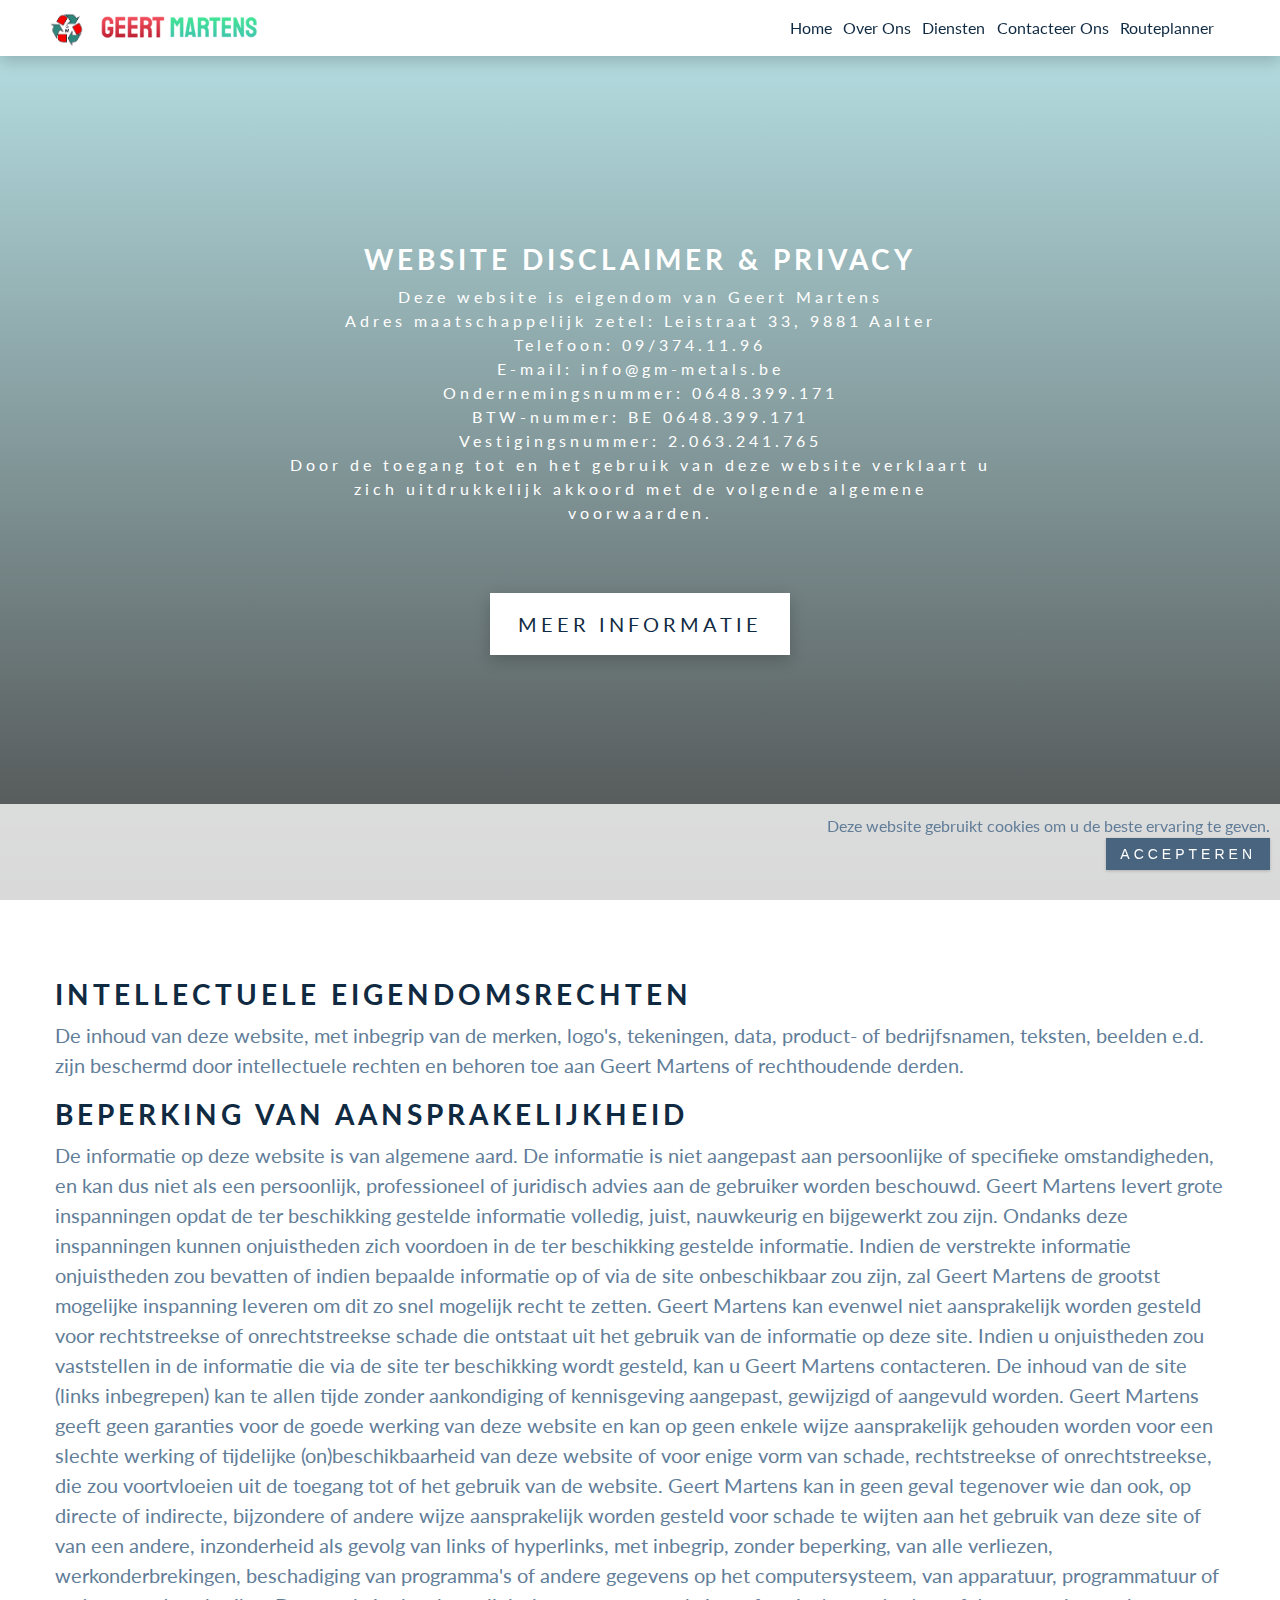
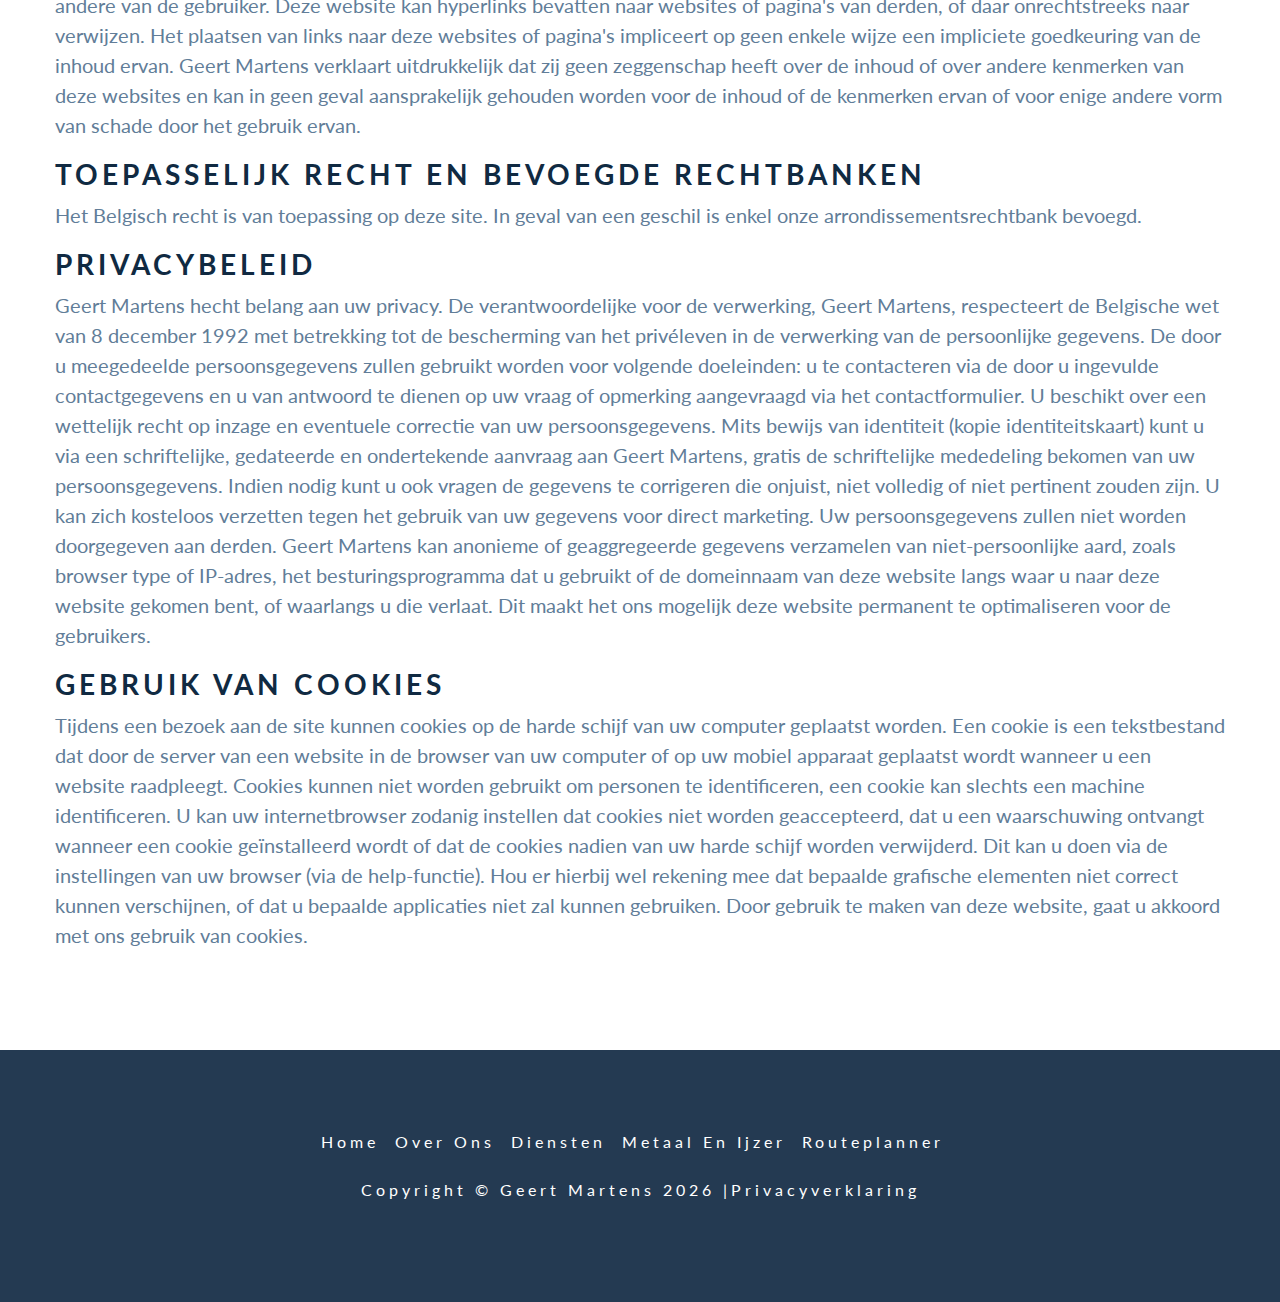
==== privacyverklaring.html @ 7d2346d0 "geert martens" ====
<!DOCTYPE html>
<html lang="en">
  <head>
    <meta charset="UTF-8" />
    <meta http-equiv="X-UA-Compatible" content="IE=edge" />
    <meta name="viewport" content="width=device-width, initial-scale=1.0" />
    <title>privacyverklaring</title>
    <!-- favicon -->
    <link rel="shortcut icon" href="./images/geert.ico" type="image/x-icon" />
    <link
      rel="stylesheet"
      href="./fontawesome-free-6.1.1-web/css/all.min.css"
    />
    <link rel="stylesheet" href="./styles.css" />
  </head>
  <body>
    <!-- header -->
    <header id="home">
      <!-- navbar -->
      <nav class="navbar">
        <div class="nav-center">
          <!-- nav header -->
          <div class="nav-header">
            <!-- the icon logo -->
            <img
              src="./images/logo geert martens.jpg"
              class="nav-logo"
              alt="geert martens logo"
            />
            <!-- woord geert martens -->
            <a href="index.html">
              <img
                src="./images/logologo.PNG"
                class="nav-logo-logo"
                alt="geert martens logo"
            /></a>
            <!-- button -->
            <button type="button" class="nav-toggle" id="nav-toggle">
              <i class="fa-solid fa-bars"></i>
            </button>
          </div>
          <!-- end of nav header -->
          <!-- nav links -->
          <ul class="nav-links" id="nav-links">
            <!-- single link -->
            <li>
              <a href="index.html" class="nav-link">Home</a>
            </li>
            <!-- end of single link -->
            <!-- second link -->
            <li>
              <a href="index.html#about" class="nav-link">Over Ons</a>
            </li>
            <!-- end of second link -->
            <!-- third link -->
            <li>
              <a href="index.html#services" class="nav-link">Diensten</a>
            </li>
            <!-- end of third link -->
            <!-- fourth link -->
            <li>
              <a href="index.html#contact-title" class="nav-link"
                >Contacteer Ons</a
              >
            </li>
            <!-- end of fourth link -->
            <li>
              <a
                href="https://www.google.be/maps/dir//Leistraat+33,+9881+Aalter/@51.104654,3.4652449,13z/data=!4m8!4m7!1m0!1m5!1m1!1s0x47c368f5a5707431:0x99f1cda81093c12d!2m2!1d3.5002638!2d51.1046473"
                target="_blank"
                class="nav-link"
                >Routeplanner</a
              >
            </li>
          </ul>
          <!-- end of head links -->
        </div>
      </nav>
      <!-- hero -->
      <div class="hero">
        <div class="hero-banner">
          <h3>WEBSITE DISCLAIMER & PRIVACY</h3>
          <p>
            Deze website is eigendom van Geert Martens <br />
            Adres maatschappelijk zetel: Leistraat 33, 9881 Aalter <br />
            Telefoon: 09/374.11.96 <br />
            E-mail: info@gm-metals.be <br />
            Ondernemingsnummer: 0648.399.171 <br />
            BTW-nummer: BE 0648.399.171 <br />
            Vestigingsnummer: 2.063.241.765 <br />
            Door de toegang tot en het gebruik van deze website verklaart u zich
            uitdrukkelijk akkoord met de volgende algemene voorwaarden.
          </p>
          <br />
          <br />
          <a href="#overons" class="btn hero-btn scroll-link"
            >Meer informatie</a
          >
        </div>
      </div>
    </header>
    <div id="cookieBanner">
      <p>
        Deze website gebruikt cookies om u de beste ervaring te geven. <br />
        <button class="btn" id="acceptCookies">Accepteren</button>
      </p>
    </div>
    <!-- about section -->
    <section class="section" id="about">
      <div class="section-center about-center">
        <h3 id="overons">INTELLECTUELE EIGENDOMSRECHTEN</h3>
        <p>
          De inhoud van deze website, met inbegrip van de merken, logo's,
          tekeningen, data, product- of bedrijfsnamen, teksten, beelden e.d.
          zijn beschermd door intellectuele rechten en behoren toe aan Geert
          Martens of rechthoudende derden.
        </p>
        <h3>BEPERKING VAN AANSPRAKELIJKHEID</h3>
        <p>
          De informatie op deze website is van algemene aard. De informatie is
          niet aangepast aan persoonlijke of specifieke omstandigheden, en kan
          dus niet als een persoonlijk, professioneel of juridisch advies aan de
          gebruiker worden beschouwd. Geert Martens levert grote inspanningen
          opdat de ter beschikking gestelde informatie volledig, juist,
          nauwkeurig en bijgewerkt zou zijn. Ondanks deze inspanningen kunnen
          onjuistheden zich voordoen in de ter beschikking gestelde informatie.
          Indien de verstrekte informatie onjuistheden zou bevatten of indien
          bepaalde informatie op of via de site onbeschikbaar zou zijn, zal
          Geert Martens de grootst mogelijke inspanning leveren om dit zo snel
          mogelijk recht te zetten. Geert Martens kan evenwel niet aansprakelijk
          worden gesteld voor rechtstreekse of onrechtstreekse schade die
          ontstaat uit het gebruik van de informatie op deze site. Indien u
          onjuistheden zou vaststellen in de informatie die via de site ter
          beschikking wordt gesteld, kan u Geert Martens contacteren. De inhoud
          van de site (links inbegrepen) kan te allen tijde zonder aankondiging
          of kennisgeving aangepast, gewijzigd of aangevuld worden. Geert
          Martens geeft geen garanties voor de goede werking van deze website en
          kan op geen enkele wijze aansprakelijk gehouden worden voor een
          slechte werking of tijdelijke (on)beschikbaarheid van deze website of
          voor enige vorm van schade, rechtstreekse of onrechtstreekse, die zou
          voortvloeien uit de toegang tot of het gebruik van de website. Geert
          Martens kan in geen geval tegenover wie dan ook, op directe of
          indirecte, bijzondere of andere wijze aansprakelijk worden gesteld
          voor schade te wijten aan het gebruik van deze site of van een andere,
          inzonderheid als gevolg van links of hyperlinks, met inbegrip, zonder
          beperking, van alle verliezen, werkonderbrekingen, beschadiging van
          programma's of andere gegevens op het computersysteem, van apparatuur,
          programmatuur of andere van de gebruiker. Deze website kan hyperlinks
          bevatten naar websites of pagina's van derden, of daar onrechtstreeks
          naar verwijzen. Het plaatsen van links naar deze websites of pagina's
          impliceert op geen enkele wijze een impliciete goedkeuring van de
          inhoud ervan. Geert Martens verklaart uitdrukkelijk dat zij geen
          zeggenschap heeft over de inhoud of over andere kenmerken van deze
          websites en kan in geen geval aansprakelijk gehouden worden voor de
          inhoud of de kenmerken ervan of voor enige andere vorm van schade door
          het gebruik ervan.
        </p>
        <h3>TOEPASSELIJK RECHT EN BEVOEGDE RECHTBANKEN</h3>
        <p>
          Het Belgisch recht is van toepassing op deze site. In geval van een
          geschil is enkel onze arrondissementsrechtbank bevoegd.
        </p>
        <h3>PRIVACYBELEID</h3>
        <p>
          Geert Martens hecht belang aan uw privacy. De verantwoordelijke voor
          de verwerking, Geert Martens, respecteert de Belgische wet van 8
          december 1992 met betrekking tot de bescherming van het privéleven in
          de verwerking van de persoonlijke gegevens. De door u meegedeelde
          persoonsgegevens zullen gebruikt worden voor volgende doeleinden: u te
          contacteren via de door u ingevulde contactgegevens en u van antwoord
          te dienen op uw vraag of opmerking aangevraagd via het
          contactformulier. U beschikt over een wettelijk recht op inzage en
          eventuele correctie van uw persoonsgegevens. Mits bewijs van
          identiteit (kopie identiteitskaart) kunt u via een schriftelijke,
          gedateerde en ondertekende aanvraag aan Geert Martens, gratis de
          schriftelijke mededeling bekomen van uw persoonsgegevens. Indien nodig
          kunt u ook vragen de gegevens te corrigeren die onjuist, niet volledig
          of niet pertinent zouden zijn. U kan zich kosteloos verzetten tegen
          het gebruik van uw gegevens voor direct marketing. Uw persoonsgegevens
          zullen niet worden doorgegeven aan derden. Geert Martens kan anonieme
          of geaggregeerde gegevens verzamelen van niet-persoonlijke aard, zoals
          browser type of IP-adres, het besturingsprogramma dat u gebruikt of de
          domeinnaam van deze website langs waar u naar deze website gekomen
          bent, of waarlangs u die verlaat. Dit maakt het ons mogelijk deze
          website permanent te optimaliseren voor de gebruikers.
        </p>
        <h3>GEBRUIK VAN COOKIES</h3>
        <p>
          Tijdens een bezoek aan de site kunnen cookies op de harde schijf van
          uw computer geplaatst worden. Een cookie is een tekstbestand dat door
          de server van een website in de browser van uw computer of op uw
          mobiel apparaat geplaatst wordt wanneer u een website raadpleegt.
          Cookies kunnen niet worden gebruikt om personen te identificeren, een
          cookie kan slechts een machine identificeren. U kan uw internetbrowser
          zodanig instellen dat cookies niet worden geaccepteerd, dat u een
          waarschuwing ontvangt wanneer een cookie geïnstalleerd wordt of dat de
          cookies nadien van uw harde schijf worden verwijderd. Dit kan u doen
          via de instellingen van uw browser (via de help-functie). Hou er
          hierbij wel rekening mee dat bepaalde grafische elementen niet correct
          kunnen verschijnen, of dat u bepaalde applicaties niet zal kunnen
          gebruiken. Door gebruik te maken van deze website, gaat u akkoord met
          ons gebruik van cookies.
        </p>
      </div>
    </section>
    <!-- footer -->
    <footer class="section footer">
      <!-- footer links -->
      <ul class="footer-links">
        <!-- single link -->
        <li>
          <a href="index.html" class="footer-link">Home</a>
        </li>
        <!-- end of single link -->
        <!-- second link -->
        <li>
          <a href="index.html#about" class="footer-link">Over ons</a>
        </li>
        <!-- end of second link -->
        <!-- third link -->
        <li>
          <a href="index.html#services" class="footer-link">Diensten</a>
        </li>
        <!-- end of third link -->
        <!-- fourth link -->
        <li>
          <a href="index.html#metal" class="footer-link">Metaal en ijzer</a>
        </li>
        <!-- end of fourth link -->
        <!-- fifth link -->
        <li>
          <a
            href="https://www.google.be/maps/dir//Leistraat+33,+9881+Aalter/@51.104654,3.4652449,13z/data=!4m8!4m7!1m0!1m5!1m1!1s0x47c368f5a5707431:0x99f1cda81093c12d!2m2!1d3.5002638!2d51.1046473"
            target="_blank"
            class="Routeplanner footer-link"
            >Routeplanner</a
          >
        </li>
        <!-- end of fifth link -->
      </ul>
      <!-- end of footer links -->
      <p class="copyright">
        copyright &copy; Geert Martens <span id="date"></span> |<a
          href="./privacyverklaring.html"
          class="Privacyverklaring"
          >Privacyverklaring</a
        >
      </p>
    </footer>
    <!-- end of footer -->
    <script src="./apps.js"></script>
  </body>
</html>
---- styles.css ----
/*
=============== 
Fonts
===============
*/
@import url("https://fonts.googleapis.com/css?family=Lato:400,700&display=swap");

/*
=============== 
Variables
===============
*/
/* linear-gradient(rgba(44, 174, 186, 0.329), rgba(0, 0, 0, 0.7)) */
:root {
  /* dark shades of primary color*/
  --clr-primary-1: hsl(184, 91%, 17%);
  --clr-primary-2: hsl(185, 84%, 25%);
  --clr-primary-3: hsl(185, 81%, 29%);
  --clr-primary-4: hsl(184, 77%, 34%);
  /* primary/main color */
  --clr-primary-5: hsl(185, 62%, 45%);
  /* lighter shades of primary color */
  --clr-primary-6: hsl(185, 57%, 50%);
  --clr-primary-7: hsl(184, 65%, 59%);
  --clr-primary-8: hsl(184, 80%, 74%);
  --clr-primary-9: hsl(185, 94%, 87%);
  --clr-primary-10: hsl(186, 100%, 94%);
  /* darkest grey - used for headings */
  --clr-grey-1: hsl(209, 61%, 16%);
  --clr-grey-2: hsl(211, 39%, 23%);
  --clr-grey-3: hsl(209, 34%, 30%);
  --clr-grey-4: hsl(209, 28%, 39%);
  /* grey used for paragraphs */
  --clr-grey-5: hsl(210, 22%, 49%);
  --clr-grey-6: hsl(209, 23%, 60%);
  --clr-grey-7: hsl(211, 27%, 70%);
  --clr-grey-8: hsl(210, 31%, 80%);
  --clr-grey-9: hsl(212, 33%, 89%);
  --clr-grey-10: hsl(210, 36%, 96%);
  --clr-white: white;
  --ff-primary: "Lato", sans-serif;
  --transition: all 0.3s linear;
  --spacing: 0.25rem;
  --radius: 0.5rem;
  --light-shadow: 0 5px 15px rgba(0, 0, 0, 0.1);
  --dark-shadow: 0 5px 15px rgba(0, 0, 0, 0.2);
}
/*
=============== 
Global Styles
===============
*/

* {
  margin: 0;
  padding: 0;
  box-sizing: border-box;
}
body {
  font-family: var(--ff-primary);
  background: var(--clr-white);
  color: var(--clr-grey-1);
  line-height: 1.5;
  font-size: 0.875rem;
}
ul {
  list-style-type: none;
}
a {
  text-decoration: none;
}
a:hover {
  color: var(--clr-grey-5);
  transition: var(--transition);
}

.Privacyverklaring {
  color: white;
}
.Privacyverklaring:visited {
  color: white;
}
/* footer routeplanner link  */

.Routeplanner {
  color: var(--clr-white);
  font-family: var(--ff-primary);
}
.Routeplanner:visited {
  color: var(--clr-white);
}
img:not(.nav-logo) {
  width: 100%;
  display: block;
}

h1,
h2,
h3,
h4 {
  letter-spacing: var(--spacing);
  text-transform: capitalize;
  line-height: 1.25;
  margin-bottom: 0.75rem;
}
h1 {
  font-size: 3rem;
}
h2 {
  font-size: 2rem;
}
h3 {
  font-size: 1.25rem;
}
h4 {
  font-size: 0.875rem;
}
p {
  margin-bottom: 1.25rem;
  color: var(--clr-grey-5);
}

@media screen and (min-width: 800px) {
  h1 {
    font-size: 4rem;
  }
  h2 {
    font-size: 2.5rem;
  }
  h3 {
    font-size: 1.75rem;
  }
  h4 {
    font-size: 1rem;
  }
  body {
    font-size: 1rem;
  }
  h1,
  h2,
  h3,
  h4 {
    line-height: 1;
  }
}
/*  global classes */

.btn {
  text-transform: uppercase;
  background: var(--clr-grey-4);
  color: var(--clr-white);
  padding: 0.375rem 0.75rem;
  letter-spacing: var(--spacing);
  display: inline-block;
  /* font-weight: 700; */
  -webkit-transition: var(--transition);
  transition: var(--transition);
  font-size: 0.875rem;
  border: 2px solid transparent;
  cursor: pointer;
  box-shadow: 0 1px 3px rgba(0, 0, 0, 0.2);
}
.btn:hover {
  color: var(--clr-white);
  background: var(--clr-grey-1);
}
.section {
  padding: 5rem 0;
}

.section-title {
  text-align: center;
  margin-bottom: 4rem;
}
.section-title h2 {
  text-transform: uppercase;
}
.section-title span {
  color: var(--clr-grey-5);
}
.section-center {
  width: 90vw;
  margin: 0 auto;
  max-width: 1170px;
}
@media screen and (min-width: 992px) {
  .section-center {
    width: 95vw;
  }
}
/*
=============== 
Navbar
===============
*/
.navbar {
  position: fixed;
  top: 0;
  left: 0;
  width: 100%;
  background: var(--clr-white);
  box-shadow: var(--dark-shadow);
  z-index: 2;
}
/* .nav-icons {
  display: none;
} */
.nav-center {
  width: 100%;
  max-width: 1170px;
  margin: 0 auto;
}
.nav-header {
  display: -webkit-box;
  display: flex;
  -webkit-box-pack: justify;
  justify-content: space-between;
  -webkit-box-align: center;
  align-items: center;
  padding: 1rem 2rem;
}
.nav-toggle {
  background: transparent;
  border: transparent;
  font-size: 1.5rem;
  color: var(--clr-grey-3);
  cursor: pointer;
  -webkit-transition: var(--transition);
  transition: var(--transition);
}
.nav-toggle:hover {
  -webkit-transform: scale(1.2);
  transform: scale(1.2);
}
/* look at this tomorrow morning */
.nav-link {
  display: block;
  padding: 1rem 2rem;
  text-transform: var(--spacing);
  -webkit-transition: var(--transition);
  transition: var(--transition);
  color: var(--clr-grey-1);
  cursor: pointer;
  font-size: 1rem;
}
.nav-link:hover {
  color: var(--clr-grey-1);
  background: var(--clr-grey-7);
  padding-left: 2.25rem;
}
/* 280px */
.nav-links {
  height: 0;
  overflow: hidden;
  -webkit-transition: var(--transition);
  transition: var(--transition);
}
.show-links {
  height: 280px;
}
.nav-logo {
  width: 2.5rem;
  margin-left: -0.5rem;
}
.nav-logo-logo {
  width: 2.5rem;
  height: 2.5rem;
  object-fit: scale-down;
}

@media screen and (min-width: 992px) {
  /* hide toggle button */
  .navbar {
    padding: 0.5rem 1rem;
  }
  .nav-toggle {
    display: none;
  }
  .nav-center {
    display: -webkit-box;
    display: flex;
    -webkit-box-pack: justify;
    justify-content: space-between;
    -webkit-box-align: center;
    align-items: center;
    /* optional */
    flex-wrap: wrap;
  }
  .nav-links {
    height: auto;
    display: -webkit-box;
    display: flex;
  }
  .nav-header {
    padding: 0 0;
  }
  .nav-link {
    padding: 0 0;
    margin-right: 0.7rem;
  }
  .nav-link:hover {
    padding: 0;
    color: var(--clr-grey-5);
    background: transparent;
  }
  .nav-icons {
    display: -webkit-box;
    display: flex;
  }
  .nav-icon {
    margin-right: 10.7rem;
    color: var(--clr-grey-5);
  }
}
/* LOGO IN MIDDLE BETTER */
@media screen and (min-width: 668px) {
  /* hide toggle button */
  .navbar {
    padding: 0.5rem 1rem;
  }
  .nav-toggle {
    display: none;
  }
  .nav-center {
    display: -webkit-box;
    display: flex;
    -webkit-box-pack: justify;
    justify-content: space-between;
    -webkit-box-align: center;
    align-items: center;
    /* optional */
    flex-wrap: wrap;
  }
  .nav-links {
    height: auto;
    display: -webkit-box;
    display: flex;
  }
  .nav-header {
    padding: 0 0;
  }
  .nav-link {
    padding: 0 0;
    margin-right: 0.7rem;
  }
  .nav-link:hover {
    padding: 0;
    color: var(--clr-grey-5);
    background: transparent;
  }
  .nav-icons {
    display: -webkit-box;
    display: flex;
  }
  .nav-icon {
    margin-right: 10.7rem;
    color: var(--clr-grey-5);
  }
}

/*
=============== 
Hero
===============
*/
.hero {
  min-height: 100vh;
  background: (
    linear,
    left top,
    left bottom,
    from(rgba(44, 174, 186, 0.329)),
    to(rgba(0, 0, 0, 0.7))
  );
  background: linear-gradient(rgba(44, 174, 186, 0.329), rgba(0, 0, 0, 0.7));
  display: -webkit-box;
  display: flex;
  -webkit-box-pack: center;
  justify-content: center;
  -webkit-box-align: center;
  align-items: center;
}
.hero-banner {
  text-align: center;
  color: var(--clr-white);
  padding: 0 3rem;
}
.hero-banner h1 {
  text-transform: uppercase;
}
.hero-banner p {
  max-width: 35rem;
  margin-left: auto;
  margin-right: auto;
  color: var(--clr-white);
  letter-spacing: var(--spacing);
}
.hero-btn {
  padding: 0.9rem 1.6rem;
  font-size: 1.25rem;
  background: var(--clr-white);
  color: var(--clr-grey-1);
  box-shadow: var(--dark-shadow);
}
.hero-btn:hover {
  background: transparent;
  color: var(--clr-white);
  border-color: var(--clr-white);
}
p.phone-number {
  margin-top: 2rem;
  font-size: larger;
  text-align: left;
}
p.phone-number-two {
  margin-top: 1.5rem;
}
/* for smaller screen phones and tablets */
@media screen and (min-width: 768px) {
  .hero {
    background: (
        linear,
        left top,
        left bottom,
        from(rgba(44, 174, 186, 0.329)),
        to(rgba(0, 0, 0, 0.7))
      ),
      url("../images/main.jpeg") center/cover no-repeat;
    background: linear-gradient(rgba(44, 174, 186, 0.329), rgba(0, 0, 0, 0.7)),
      url("../images/main.jpeg") center/cover no-repeat;
  }
  .hero-banner {
    padding: 0;
  }
  .hero-banner p {
    max-width: 45rem;
  }
}

/*
=============== 
About
===============
*/
/* section add to globals */
/* title add to globals */
/* section center add to globals */
.about-img,
.about-info {
  margin-bottom: 2rem;
}
/* this is to get lid van coberec en lid van ovam on 1 line */
.about-info h4 {
  display: inline;
}
.lid-van-ovam {
  float: right;
  padding-top: 0.5rem;
}
.btn-lid-van {
  float: right;
  /* button hight might need to change this later */
  margin-bottom: 1rem;
}
@media screen and (min-width: 992px) {
  .about-center {
    display: -webkit-box;
    display: flex;
    -webkit-box-pack: justify;
    justify-content: space-between;
    flex-wrap: wrap;
    font-size: 20px;
  }
  .about-img,
  .about-info {
    -webkit-box-flex: 0;
    flex: 0 0 calc(50% - 2rem);
    margin-bottom: 0;
    align-self: center;
  }
}
/*
=============== 
Services
===============
*/
.services {
  background: var(--clr-grey-10);
}
.service {
  text-align: center;
  margin-bottom: 3rem;
}
.service-text {
  max-width: 30rem;
  margin-left: auto;
  margin-right: auto;
}
.belangrijk {
  text-decoration: underline;
  color: #db3a4b;
}
@media screen and (min-width: 576px) {
  .services-center {
    display: -webkit-box;
    display: flex;
    -webkit-box-pack: justify;
    justify-content: space-between;
    flex-wrap: wrap;
  }
  .service {
    -webkit-box-flex: 0;
    flex: 0 0 calc(40% - 1rem);
    margin-bottom: 1rem;
  }
  @media screen and (min-width: 992px) {
  }
  /* kolommen wijder maken onder onze diensten */
  .service {
    -webkit-box-flex: 0;
    flex: 0 0 calc(40% - 1rem);
    margin-bottom: 10rem;
    font-size: 20px;
  }
  @media screen and (min-width: 1170px) {
  }
  .service {
    display: -webkit-box;
    display: flex;
    text-align: left;
    flex: 0 0 calc(40% - 1rem);
  }
  /* title at onze diensten */
  .service-title {
    margin-bottom: 1.5rem;
    font-size: 1.3rem;
  }
}
/*
=============== 
Metaal en ijzer
===============
*/
.metal-card {
  -webkit-transition: var(--transition);
  transition: var(--transition);
  background: var(--clr-grey-10);
  box-shadow: var(--light-shadow);
  margin-bottom: 2rem;
}
.metal-card:hover {
  box-shadow: var(--dark-shadow);
  -webkit-transform: scale(1.02);
  transform: scale(1.02);
}
.metal-img-container {
  position: relative;
}
.metal-img {
  height: 15rem;
  -o-object-fit: cover;
  object-fit: cover;
}
/* maybe remove if it doenst look nice its in the right 
down corner */
.metal-date {
  position: absolute;
  right: 0;
  bottom: 0;
  /* color for the text on top of the cards  */
  background: var(--clr-grey-8);
  margin-bottom: 0;
  color: var(--clr-grey-1);
  text-transform: capitalize;
  padding: 0.25rem 0.5rem;
}
.metal-info {
  padding: 1.25rem 0.5rem;
  font-size: large;
}

.metal-footer {
  display: -webkit-box;
  display: flex;
  -webkit-box-pack: justify;
  justify-content: space-between;
  flex-wrap: wrap;
  -webkit-box-align: center;
  align-items: center;
}
.metal-footer p {
  line-height: 0;
  margin-bottom: 0;
  text-transform: capitalize;
  color: var(--clr-grey-1);
}
.metal-btn {
  text-align: center;
}
@media screen and (min-width: 768px) {
  .metal-center {
    display: -webkit-box;
    display: flex;
    flex-wrap: wrap;
    -webkit-box-pack: justify;
    justify-content: space-between;
  }
  .metal-card {
    -webkit-box-flex: 0;
    flex: 0 0 calc(50% - 2rem);
  }
}
@media screen and (min-width: 1170px) {
  .metal-card {
    -webkit-box-flex: 0;
    flex: 0 0 calc(30% - 2rem);
  }
}
/*
=============== 
Contact
===============
*/
.contact {
  background: gray;
}
.contact-title {
  color: var(--clr-white);
}
.contact-title p {
  color: var(--clr-white);
}
.contact-form {
  display: -webkit-box;
  display: flex;
  flex-wrap: wrap;
  max-width: 28rem;
}
.form-control {
  -webkit-box-flex: 1;
  flex: 1 1 auto;
  color: var(--clr-grey-5);
}
.form-control,
.btn-submit {
  padding: 0.375rem 0.75rem;
  font-size: 1rem;
  line-height: 2rem;
  font-weight: 300;
  letter-spacing: var(--spacing);
  background: var(--clr-white);
  text-transform: capitalize;
  border: transparent;
}
.form-control::-webkit-input-placeholder {
  color: inherit;
}
.form-control::-moz-placeholder {
  color: inherit;
}
.form-control:-ms-input-placeholder {
  color: inherit;
}
.form-control::-ms-input-placeholder {
  color: inherit;
}
.form-control::placeholder {
  color: inherit;
}
.btn-submit {
  /* font-family: var(--ff-primary);
  margin-left: 0.5rem;
  background: var(--clr-grey-5);
  color: var(--clr-grey-2);
  cursor: pointer;
  transition: var(--transition); */
  text-transform: uppercase;
  background: var(--clr-grey-4);
  color: var(--clr-white);
  padding: 0.375rem 1.31rem;
  letter-spacing: var(--spacing);
  -webkit-transition: var(--transition);
  transition: var(--transition);
  cursor: pointer;
}
.btn-submit:hover {
  background: var(--clr-grey-1);
  color: var(--clr-white);
  box-shadow: var(--dark-shadow);
}

@media screen and (min-width: 992px) {
  .contact-center {
    display: -webkit-box;
    display: flex;
    -webkit-box-pack: justify;
    justify-content: space-between;
    -webkit-box-orient: horizontal;
    -webkit-box-direction: normal;
    flex-direction: row;
    flex-wrap: wrap;
    align-content: stretch;
    -webkit-box-align: center;
    align-items: center;
  }
  .contact-form {
    /* align-self: flex-start; */
    -webkit-box-flex: 0;
    flex: 0 1 auto;
    max-width: 100%;
    padding-left: 2rem;
    margin-right: 15rem;

    width: 1rem;
    font-size: larger;
  }
  .contact-area {
    display: -webkit-box;
    display: flex;
    flex-wrap: wrap;
    font-size: larger;
  }
}

@media screen and (min-width: 768px) {
  .contact-center {
    display: -webkit-box;
    display: flex;
    -webkit-box-pack: justify;
    justify-content: space-between;
    -webkit-box-orient: horizontal;
    -webkit-box-direction: normal;
    flex-direction: row;
    flex-wrap: wrap;
    align-content: stretch;
    -webkit-box-align: center;
    align-items: center;
  }
  .contact-form {
    align-self: flex-start;
    -webkit-box-flex: 0;
    flex: 0 1 auto;
    max-width: 100%;
    padding-left: 2rem;
    margin-right: auto;
    margin-left: auto;

    width: 1rem;
    font-size: larger;
  }
  .contact-area {
    display: -webkit-box;
    display: flex;
    flex-wrap: wrap;
    font-size: larger;
  }
}
@media screen and (min-width: 280px) {
  .contact-center {
    display: -webkit-box;
    display: flex;
    flex-wrap: wrap;
    -webkit-box-pack: justify;
    justify-content: space-between;
    -webkit-box-orient: horizontal;
    -webkit-box-direction: normal;
    flex-direction: row;

    align-content: stretch;
    -webkit-box-align: center;
    align-items: center;
  }
  .contact-form {
    align-self: flex-start;
    -webkit-box-flex: 0;
    flex: 0 1 auto;
    max-width: 100%;
    padding-left: 2rem;
    /* margin-right: 20rem; */
    margin-left: 0.2rem;
    width: 2rem;
    font-size: larger;
  }
  .contact-area {
    display: -webkit-box;
    display: flex;
    flex-wrap: wrap;
    font-size: larger;
  }
}

/*
=============== 
Gallery
===============
*/

/*
=============== 
Footer
===============
*/
.footer {
  background: var(--clr-grey-2);
  text-align: center;
  padding-left: 2rem;
  padding-right: 2rem;
}
.footer-links {
  display: -webkit-box;
  display: flex;
  -webkit-box-pack: center;
  justify-content: center;
  margin-bottom: 1.5rem;
  flex-wrap: wrap;
}
.footer-link {
  color: var(--clr-white);
  text-transform: capitalize;
  font-size: 1rem;
  margin-right: 1rem;
  letter-spacing: var(--spacing);
  -webkit-transition: var(--transition);
  transition: var(--transition);
}
.footer-link:hover {
  color: var(--clr-grey-5);
}
.copyright {
  text-transform: capitalize;
  letter-spacing: var(--spacing);
  color: var(--clr-white);
}
/* hr {
  width: 25%;
  height: 0px;
  border-style: dotted;
  border-bottom: 1px;
  border-width: 20px;
  margin-left: 10rem;
} */

.service-text left {
  position: absolute;
  padding: 200px;
}

/* 
----------------------
COOKIES
---------------------- */
#cookieBanner {
  display: block;
  position: fixed;
  bottom: 0;
  left: 0;
  right: 0;
  background-color: rgba(255, 255, 255, 0.788);
  padding: 10px;
  text-align: right;
  z-index: 100000;
}
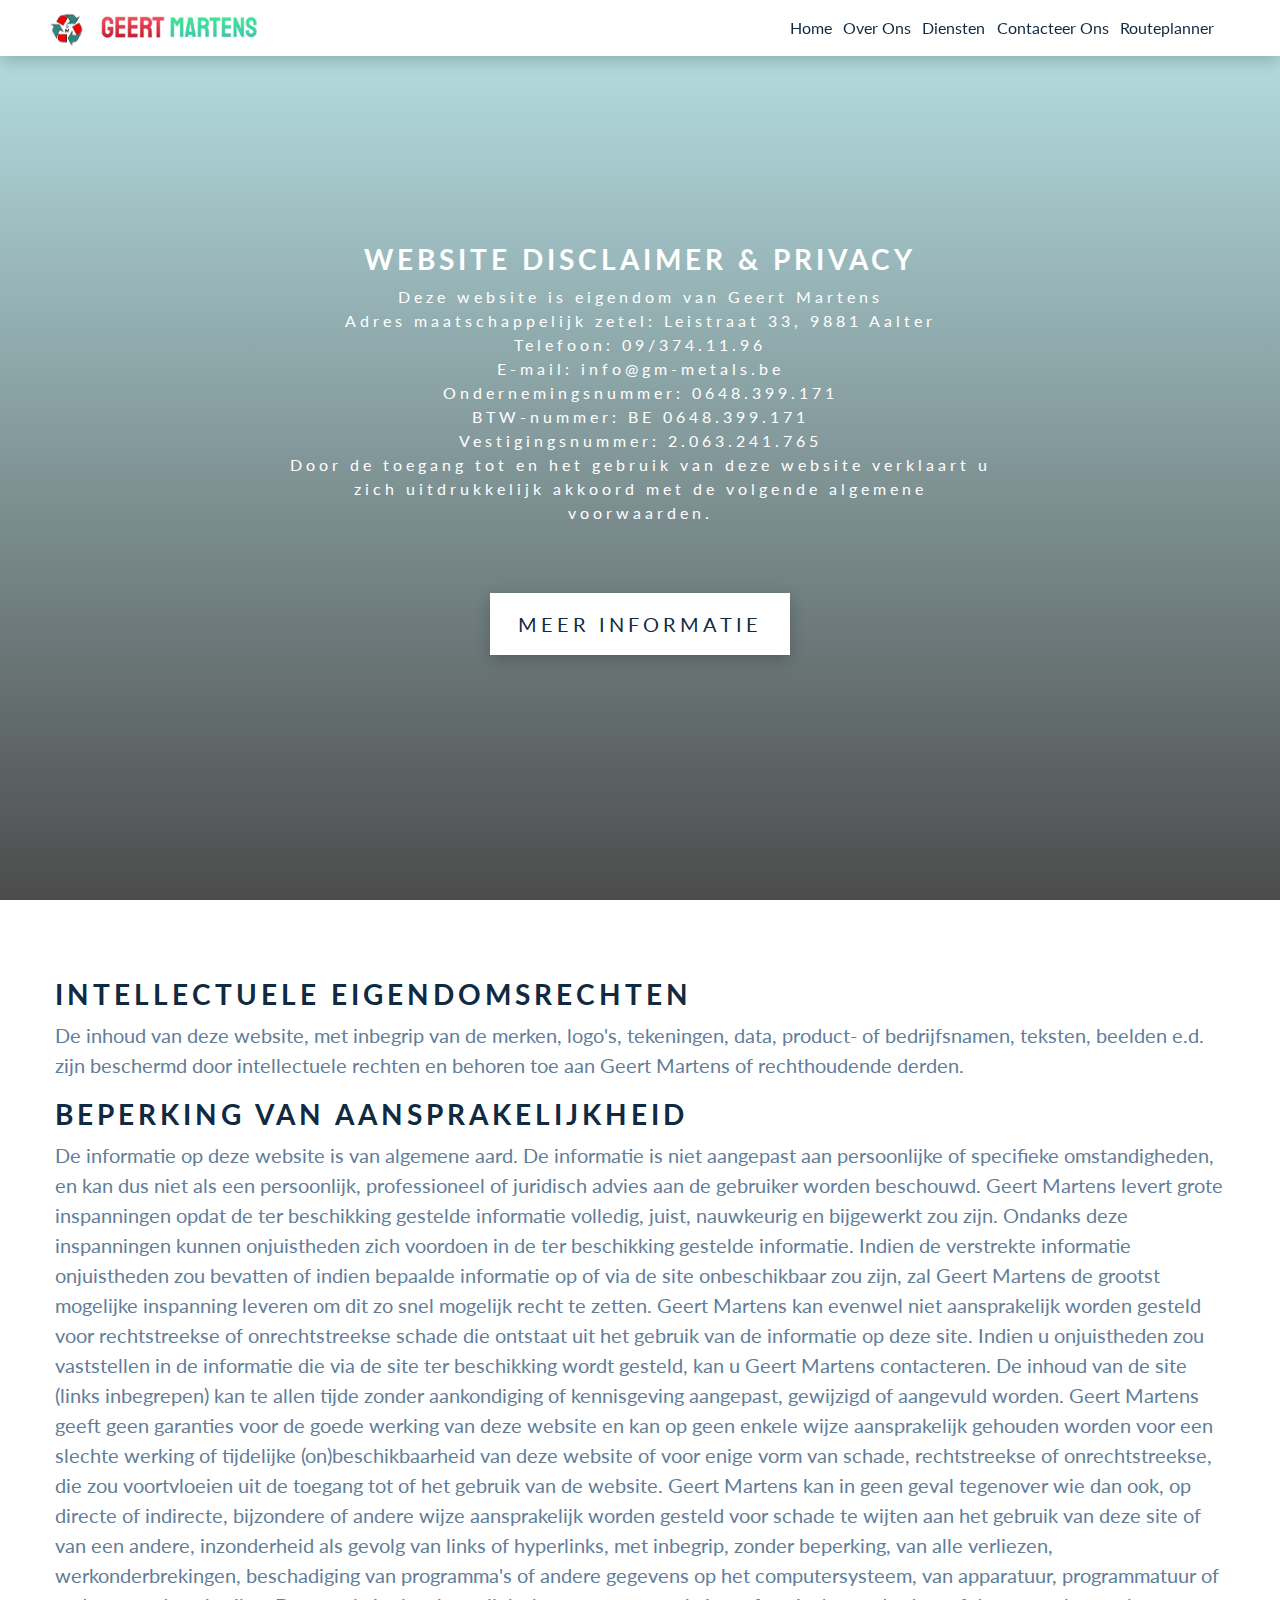
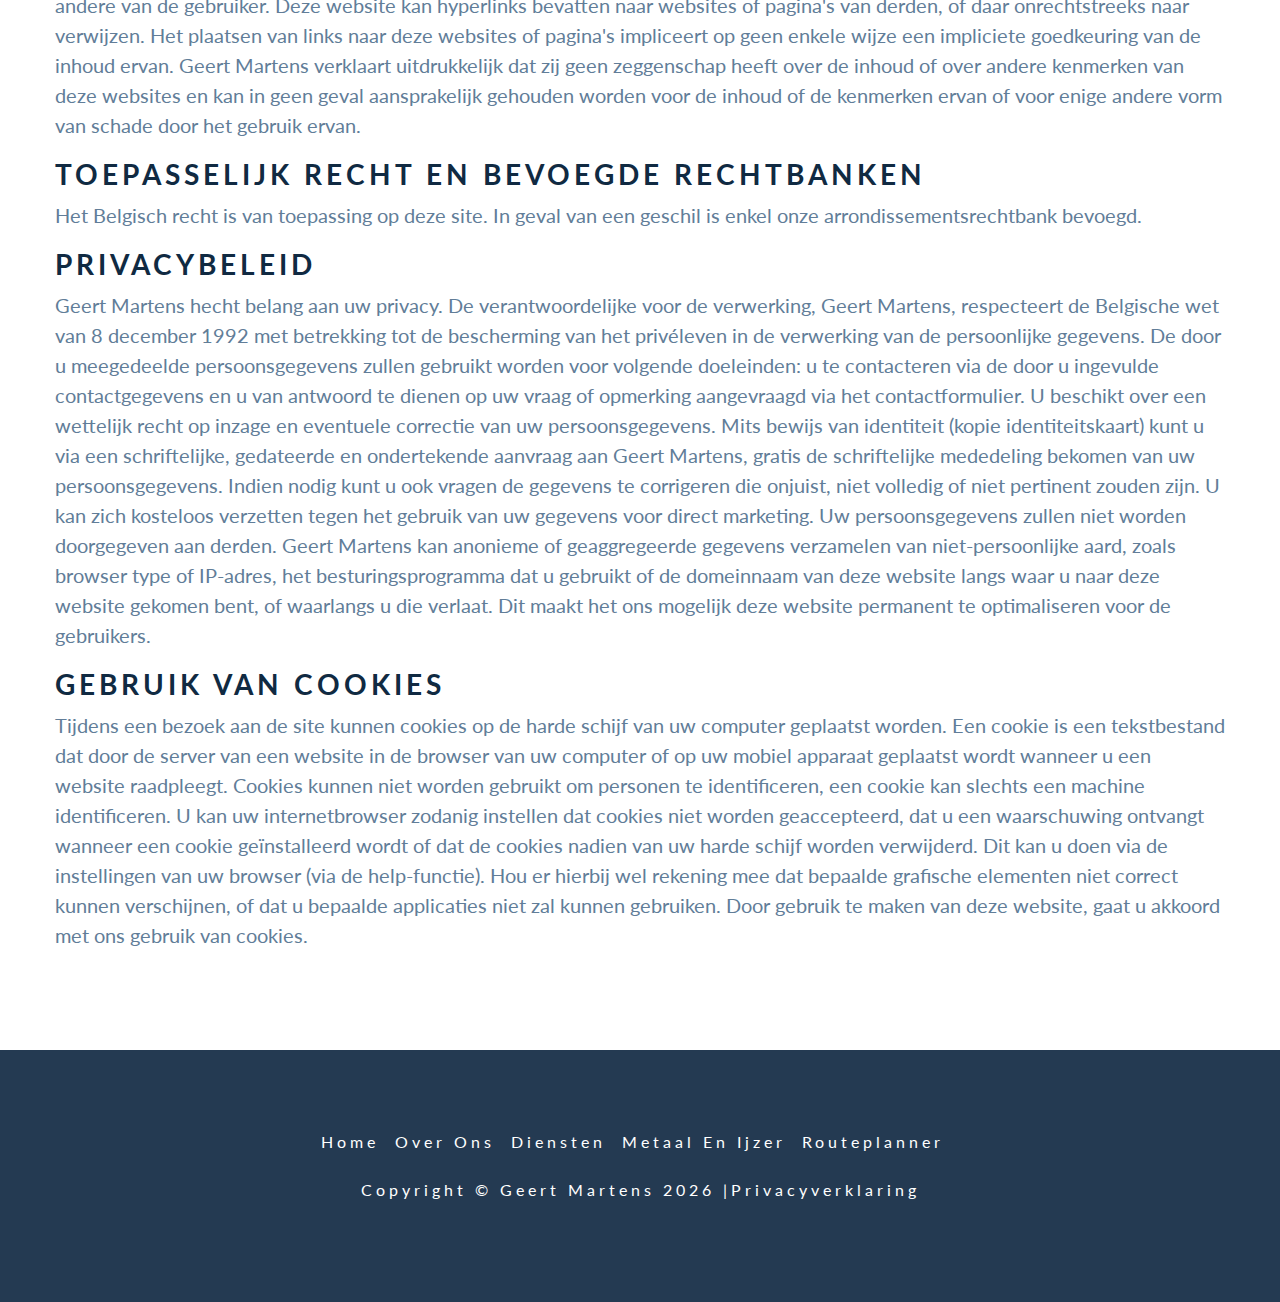
==== commit 78a2fb91: "adjusting cookie banner and css" ====
--- a/privacyverklaring.html
+++ b/privacyverklaring.html
@@ -99,12 +99,6 @@
         </div>
       </div>
     </header>
-    <div id="cookieBanner">
-      <p>
-        Deze website gebruikt cookies om u de beste ervaring te geven. <br />
-        <button class="btn" id="acceptCookies">Accepteren</button>
-      </p>
-    </div>
     <!-- about section -->
     <section class="section" id="about">
       <div class="section-center about-center">
--- a/styles.css
+++ b/styles.css
@@ -1,14 +1,14 @@
 /*
-=============== 
+--------------- 
 Fonts
-===============
+---------------
 */
 @import url("https://fonts.googleapis.com/css?family=Lato:400,700&display=swap");
 
 /*
-=============== 
+--------------- 
 Variables
-===============
+---------------
 */
 /* linear-gradient(rgba(44, 174, 186, 0.329), rgba(0, 0, 0, 0.7)) */
 :root {
@@ -46,9 +46,9 @@
   --dark-shadow: 0 5px 15px rgba(0, 0, 0, 0.2);
 }
 /*
-=============== 
+--------------- 
 Global Styles
-===============
+---------------
 */
 
 * {
@@ -152,7 +152,6 @@
   padding: 0.375rem 0.75rem;
   letter-spacing: var(--spacing);
   display: inline-block;
-  /* font-weight: 700; */
   -webkit-transition: var(--transition);
   transition: var(--transition);
   font-size: 0.875rem;
@@ -189,9 +188,9 @@
   }
 }
 /*
-=============== 
+--------------- 
 Navbar
-===============
+---------------
 */
 .navbar {
   position: fixed;
@@ -202,9 +201,7 @@
   box-shadow: var(--dark-shadow);
   z-index: 2;
 }
-/* .nav-icons {
-  display: none;
-} */
+
 .nav-center {
   width: 100%;
   max-width: 1170px;
@@ -232,7 +229,7 @@
   -webkit-transform: scale(1.2);
   transform: scale(1.2);
 }
-/* look at this tomorrow morning */
+
 .nav-link {
   display: block;
   padding: 1rem 2rem;
@@ -312,7 +309,7 @@
     color: var(--clr-grey-5);
   }
 }
-/* LOGO IN MIDDLE BETTER */
+/* LOGO IN MIDDLE */
 @media screen and (min-width: 668px) {
   /* hide toggle button */
   .navbar {
@@ -359,9 +356,9 @@
 }
 
 /*
-=============== 
+--------------- 
 Hero
-===============
+---------------
 */
 .hero {
   min-height: 100vh;
@@ -438,9 +435,9 @@
 }
 
 /*
-=============== 
+--------------- 
 About
-===============
+---------------
 */
 /* section add to globals */
 /* title add to globals */
@@ -459,7 +456,6 @@
 }
 .btn-lid-van {
   float: right;
-  /* button hight might need to change this later */
   margin-bottom: 1rem;
 }
 @media screen and (min-width: 992px) {
@@ -480,9 +476,9 @@
   }
 }
 /*
-=============== 
+--------------- 
 Services
-===============
+---------------
 */
 .services {
   background: var(--clr-grey-10);
@@ -537,9 +533,9 @@
   }
 }
 /*
-=============== 
+--------------- 
 Metaal en ijzer
-===============
+---------------
 */
 .metal-card {
   -webkit-transition: var(--transition);
@@ -561,8 +557,7 @@
   -o-object-fit: cover;
   object-fit: cover;
 }
-/* maybe remove if it doenst look nice its in the right 
-down corner */
+
 .metal-date {
   position: absolute;
   right: 0;
@@ -617,9 +612,9 @@
   }
 }
 /*
-=============== 
+--------------- 
 Contact
-===============
+---------------
 */
 .contact {
   background: gray;
@@ -668,12 +663,6 @@
   color: inherit;
 }
 .btn-submit {
-  /* font-family: var(--ff-primary);
-  margin-left: 0.5rem;
-  background: var(--clr-grey-5);
-  color: var(--clr-grey-2);
-  cursor: pointer;
-  transition: var(--transition); */
   text-transform: uppercase;
   background: var(--clr-grey-4);
   color: var(--clr-white);
@@ -704,7 +693,6 @@
     align-items: center;
   }
   .contact-form {
-    /* align-self: flex-start; */
     -webkit-box-flex: 0;
     flex: 0 1 auto;
     max-width: 100%;
@@ -776,7 +764,6 @@
     flex: 0 1 auto;
     max-width: 100%;
     padding-left: 2rem;
-    /* margin-right: 20rem; */
     margin-left: 0.2rem;
     width: 2rem;
     font-size: larger;
@@ -790,15 +777,15 @@
 }
 
 /*
-=============== 
+--------------- 
 Gallery
-===============
-*/
-
-/*
-=============== 
+---------------
+*/
+
+/*
+--------------- 
 Footer
-===============
+---------------
 */
 .footer {
   background: var(--clr-grey-2);
@@ -831,14 +818,6 @@
   letter-spacing: var(--spacing);
   color: var(--clr-white);
 }
-/* hr {
-  width: 25%;
-  height: 0px;
-  border-style: dotted;
-  border-bottom: 1px;
-  border-width: 20px;
-  margin-left: 10rem;
-} */
 
 .service-text left {
   position: absolute;
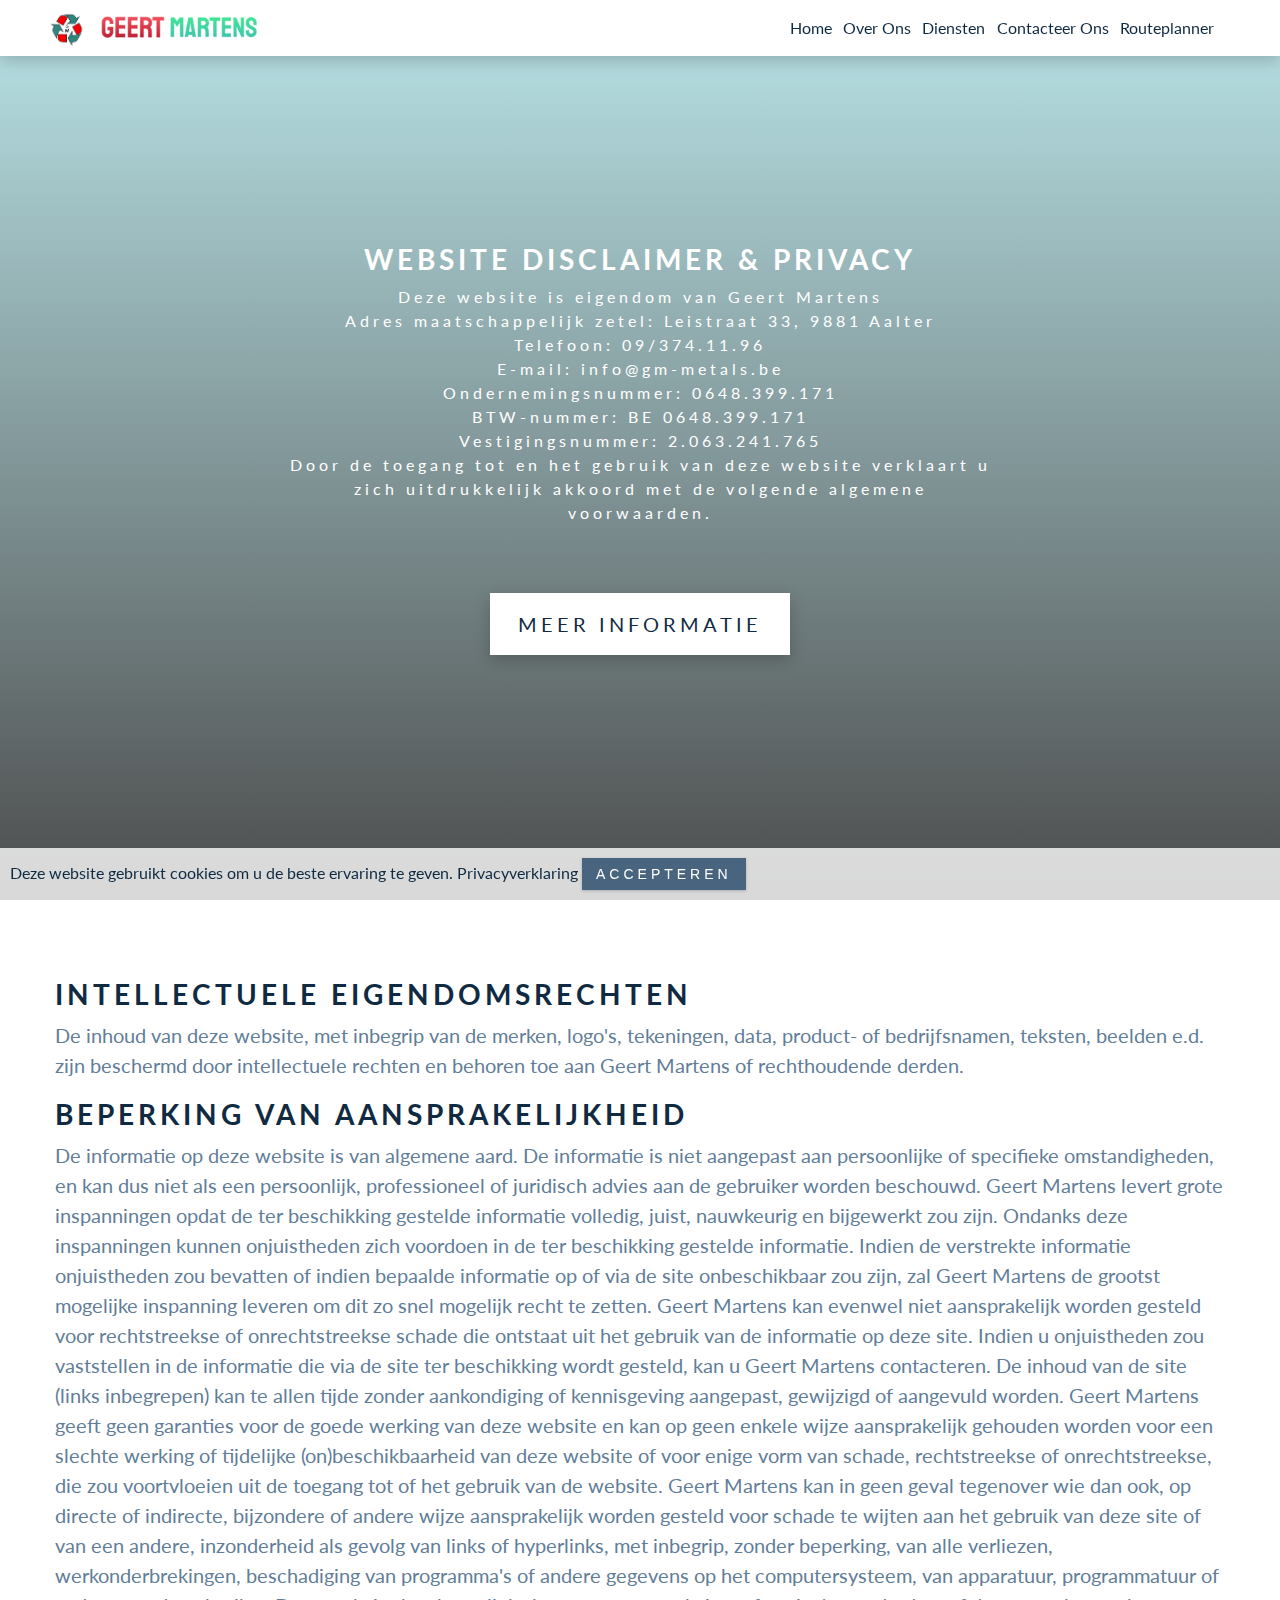
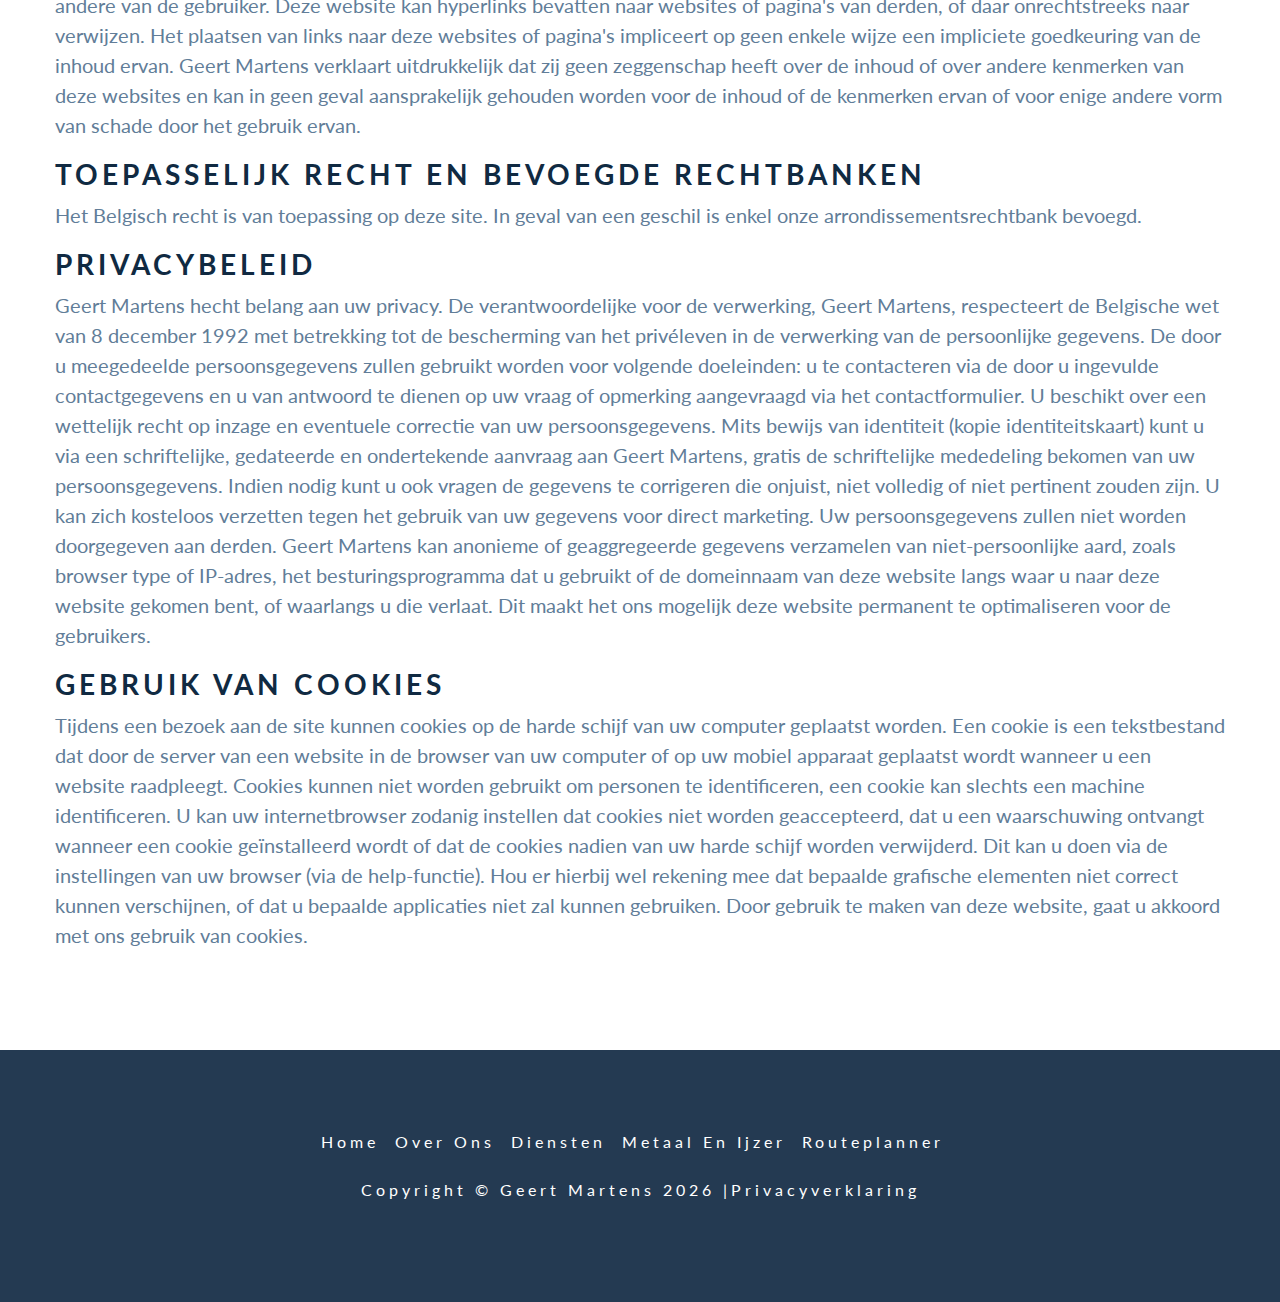
==== commit 46fa7ba8: "cookiebanner" ====
--- a/privacyverklaring.html
+++ b/privacyverklaring.html
@@ -10,6 +10,12 @@
     <link
       rel="stylesheet"
       href="./fontawesome-free-6.1.1-web/css/all.min.css"
+    />
+    <link
+      href="https://cdn.jsdelivr.net/npm/bootstrap@5.3.0-alpha1/dist/css/bootstrap.min.css"
+      rel="stylesheet"
+      integrity="sha384-GLhlTQ8iRABdZLl6O3oVMWSktQOp6b7In1Zl3/Jr59b6EGGoI1aFkw7cmDA6j6gD"
+      crossorigin="anonymous"
     />
     <link rel="stylesheet" href="./styles.css" />
   </head>
@@ -99,6 +105,15 @@
         </div>
       </div>
     </header>
+    <div id="cookieBanner">
+      <span
+        >Deze website gebruikt cookies om u de beste ervaring te geven.
+        <a href="./privacyverklaring.html" class="text-decoration-underline"
+          >Privacyverklaring</a
+        >
+        <button class="btn float-end" id="acceptCookies">Accepteren</button>
+      </span>
+    </div>
     <!-- about section -->
     <section class="section" id="about">
       <div class="section-center about-center">
@@ -243,5 +258,6 @@
     </footer>
     <!-- end of footer -->
     <script src="./apps.js"></script>
+    <script src="cookies.js"></script>
   </body>
 </html>
--- a/styles.css
+++ b/styles.css
@@ -638,7 +638,7 @@
 }
 .form-control,
 .btn-submit {
-  padding: 0.375rem 0.75rem;
+  /* padding: 0.375rem 0.75rem; */
   font-size: 1rem;
   line-height: 2rem;
   font-weight: 300;
@@ -666,7 +666,7 @@
   text-transform: uppercase;
   background: var(--clr-grey-4);
   color: var(--clr-white);
-  padding: 0.375rem 1.31rem;
+  padding: 0.375rem 1.55rem;
   letter-spacing: var(--spacing);
   -webkit-transition: var(--transition);
   transition: var(--transition);
@@ -676,6 +676,10 @@
   background: var(--clr-grey-1);
   color: var(--clr-white);
   box-shadow: var(--dark-shadow);
+}
+
+#fs-frm-inputs {
+  padding: 0.5rem;
 }
 
 @media screen and (min-width: 992px) {
@@ -829,13 +833,16 @@
 COOKIES
 ---------------------- */
 #cookieBanner {
-  display: block;
+  display: none;
   position: fixed;
   bottom: 0;
   left: 0;
   right: 0;
   background-color: rgba(255, 255, 255, 0.788);
   padding: 10px;
-  text-align: right;
   z-index: 100000;
 }
+
+a {
+  color: inherit;
+}
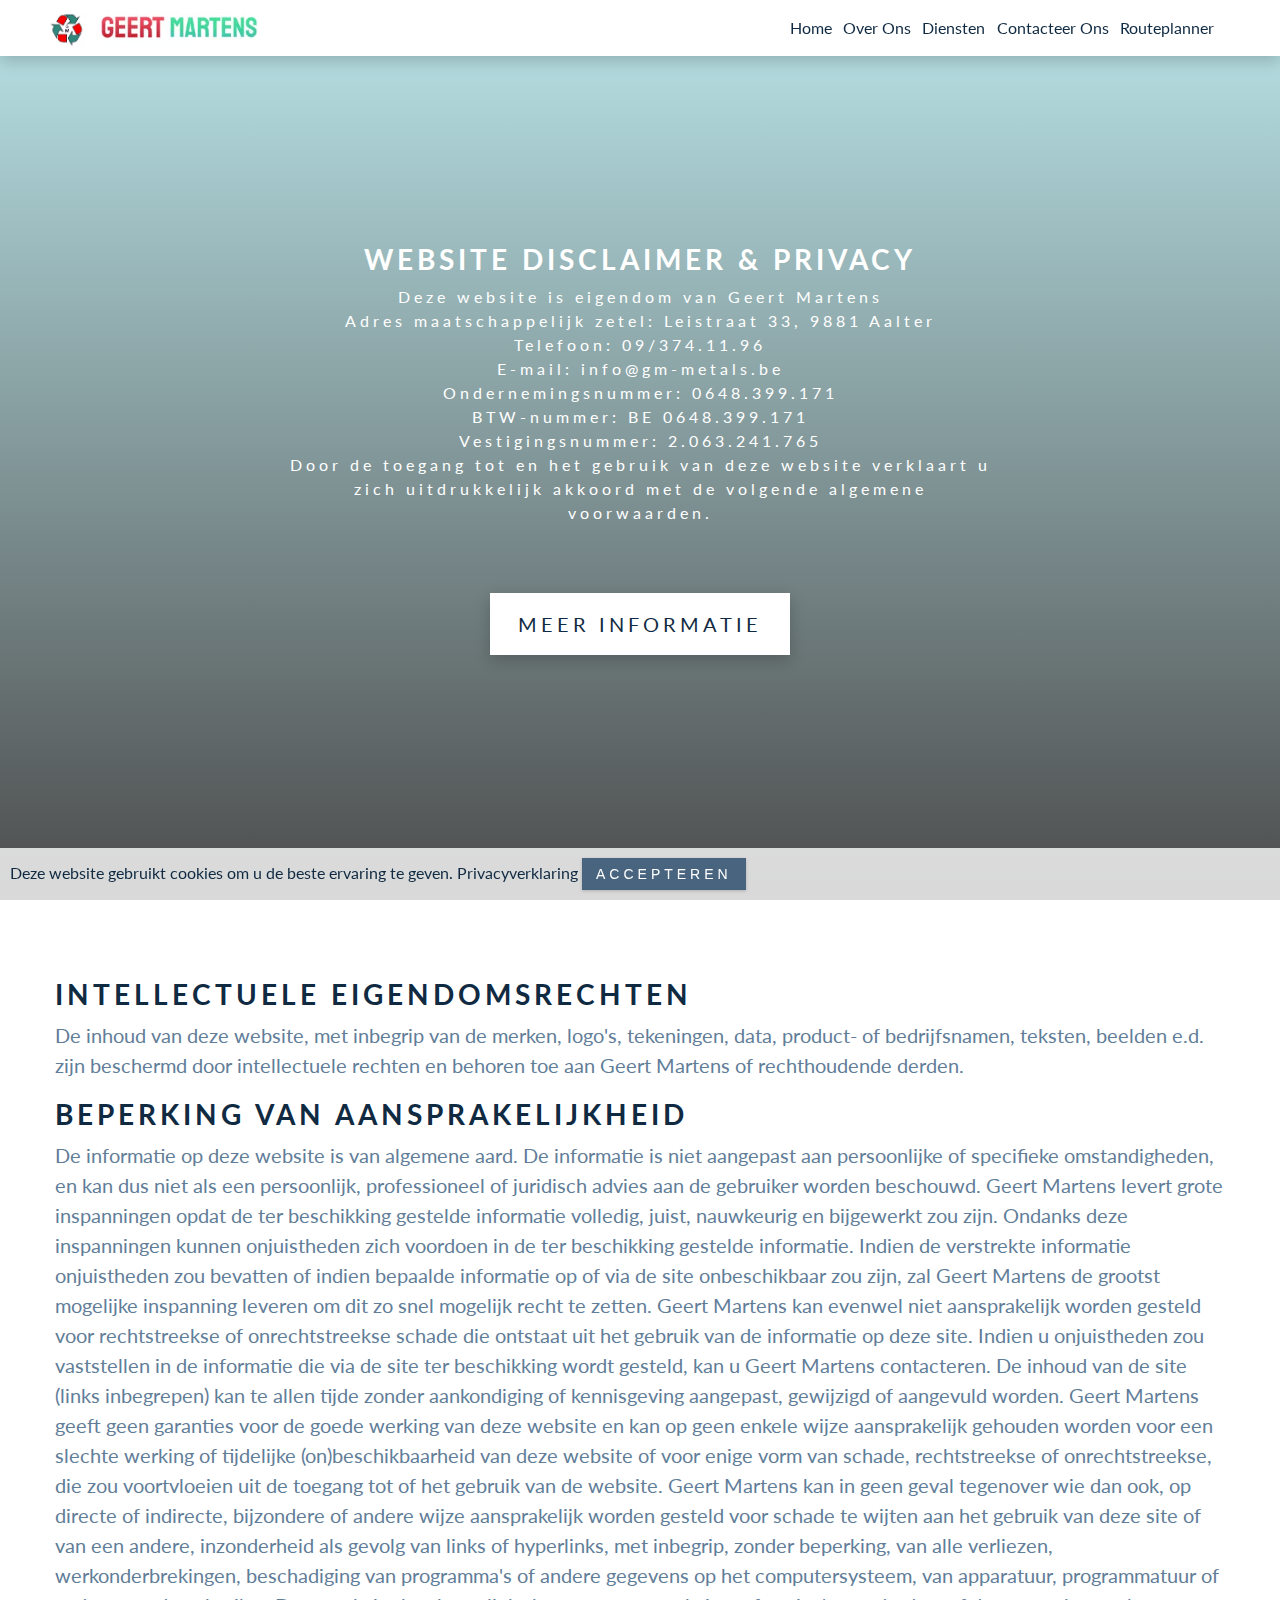
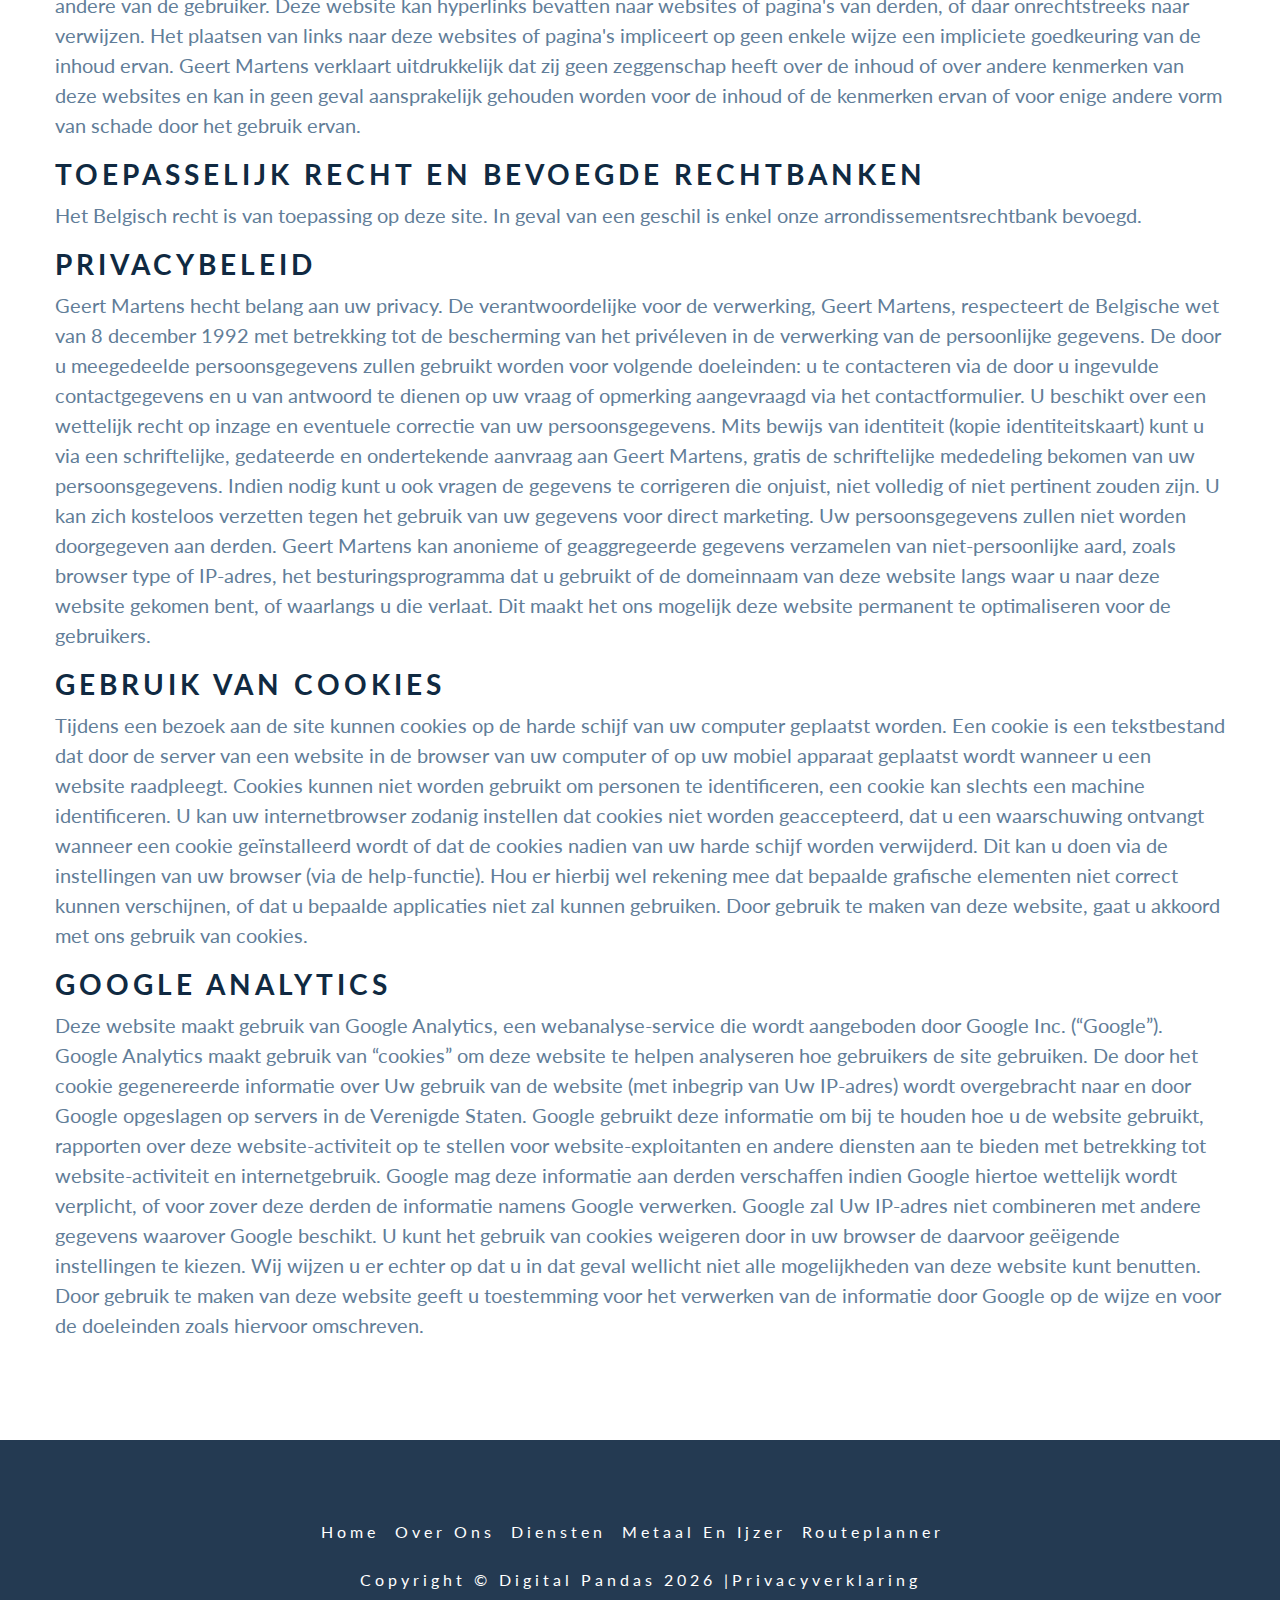
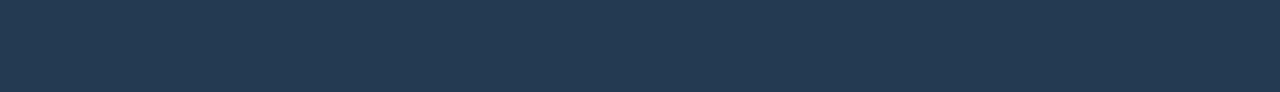
==== commit 7d75d54e: "updating images and privacy" ====
--- a/privacyverklaring.html
+++ b/privacyverklaring.html
@@ -4,9 +4,9 @@
     <meta charset="UTF-8" />
     <meta http-equiv="X-UA-Compatible" content="IE=edge" />
     <meta name="viewport" content="width=device-width, initial-scale=1.0" />
-    <title>privacyverklaring</title>
+    <title>Privacyverklaring</title>
     <!-- favicon -->
-    <link rel="shortcut icon" href="./images/geert.ico" type="image/x-icon" />
+    <link rel="shortcut icon" href="./images/geert.avif" type="image/x-icon" />
     <link
       rel="stylesheet"
       href="./fontawesome-free-6.1.1-web/css/all.min.css"
@@ -18,7 +18,25 @@
       crossorigin="anonymous"
     />
     <link rel="stylesheet" href="./styles.css" />
+    <meta
+      name="description"
+      content="Privacyverklaring is van Geert Martens. Website is gemaakt door Digital Pandas. www.digitalpandas.nl"
+    />
   </head>
+  <!-- Google tag (gtag.js) -->
+  <script
+    async
+    src="https://www.googletagmanager.com/gtag/js?id=G-V552HB0PMW%22%3E"
+  ></script>
+  <script>
+    window.dataLayer = window.dataLayer || [];
+    function gtag() {
+      dataLayer.push(arguments);
+    }
+    gtag("js", new Date());
+
+    gtag("config", "G-V552HB0PMW");
+  </script>
   <body>
     <!-- header -->
     <header id="home">
@@ -29,14 +47,14 @@
           <div class="nav-header">
             <!-- the icon logo -->
             <img
-              src="./images/logo geert martens.jpg"
+              src="./images/logo geert martens.avif"
               class="nav-logo"
               alt="geert martens logo"
             />
             <!-- woord geert martens -->
             <a href="index.html">
               <img
-                src="./images/logologo.PNG"
+                src="./images/logologo.avif"
                 class="nav-logo-logo"
                 alt="geert martens logo"
             /></a>
@@ -210,6 +228,29 @@
           gebruiken. Door gebruik te maken van deze website, gaat u akkoord met
           ons gebruik van cookies.
         </p>
+        <h3>GOOGLE ANALYTICS</h3>
+        <p>
+          Deze website maakt gebruik van Google Analytics, een
+          webanalyse-service die wordt aangeboden door Google Inc. (“Google”).
+          Google Analytics maakt gebruik van “cookies” om deze website te helpen
+          analyseren hoe gebruikers de site gebruiken. De door het cookie
+          gegenereerde informatie over Uw gebruik van de website (met inbegrip
+          van Uw IP-adres) wordt overgebracht naar en door Google opgeslagen op
+          servers in de Verenigde Staten. Google gebruikt deze informatie om bij
+          te houden hoe u de website gebruikt, rapporten over deze
+          website-activiteit op te stellen voor website-exploitanten en andere
+          diensten aan te bieden met betrekking tot website-activiteit en
+          internetgebruik. Google mag deze informatie aan derden verschaffen
+          indien Google hiertoe wettelijk wordt verplicht, of voor zover deze
+          derden de informatie namens Google verwerken. Google zal Uw IP-adres
+          niet combineren met andere gegevens waarover Google beschikt. U kunt
+          het gebruik van cookies weigeren door in uw browser de daarvoor
+          geëigende instellingen te kiezen. Wij wijzen u er echter op dat u in
+          dat geval wellicht niet alle mogelijkheden van deze website kunt
+          benutten. Door gebruik te maken van deze website geeft u toestemming
+          voor het verwerken van de informatie door Google op de wijze en voor
+          de doeleinden zoals hiervoor omschreven.
+        </p>
       </div>
     </section>
     <!-- footer -->
@@ -249,7 +290,9 @@
       </ul>
       <!-- end of footer links -->
       <p class="copyright">
-        copyright &copy; Geert Martens <span id="date"></span> |<a
+        copyright &copy;
+        <a href="http://www.digitalpandas.nl">Digital Pandas</a>
+        <span id="date"></span> |<a
           href="./privacyverklaring.html"
           class="Privacyverklaring"
           >Privacyverklaring</a
--- a/styles.css
+++ b/styles.css
@@ -1,3 +1,7 @@
+/* ------
+Website made by Digital Pandas www.digitalpandas.nl
+------*/
+
 /*
 --------------- 
 Fonts
@@ -646,6 +650,7 @@
   background: var(--clr-white);
   text-transform: capitalize;
   border: transparent;
+  margin-left: 1vw;
 }
 .form-control::-webkit-input-placeholder {
   color: inherit;
@@ -736,7 +741,6 @@
     padding-left: 2rem;
     margin-right: auto;
     margin-left: auto;
-
     width: 1rem;
     font-size: larger;
   }
@@ -757,7 +761,6 @@
     -webkit-box-orient: horizontal;
     -webkit-box-direction: normal;
     flex-direction: row;
-
     align-content: stretch;
     -webkit-box-align: center;
     align-items: center;
